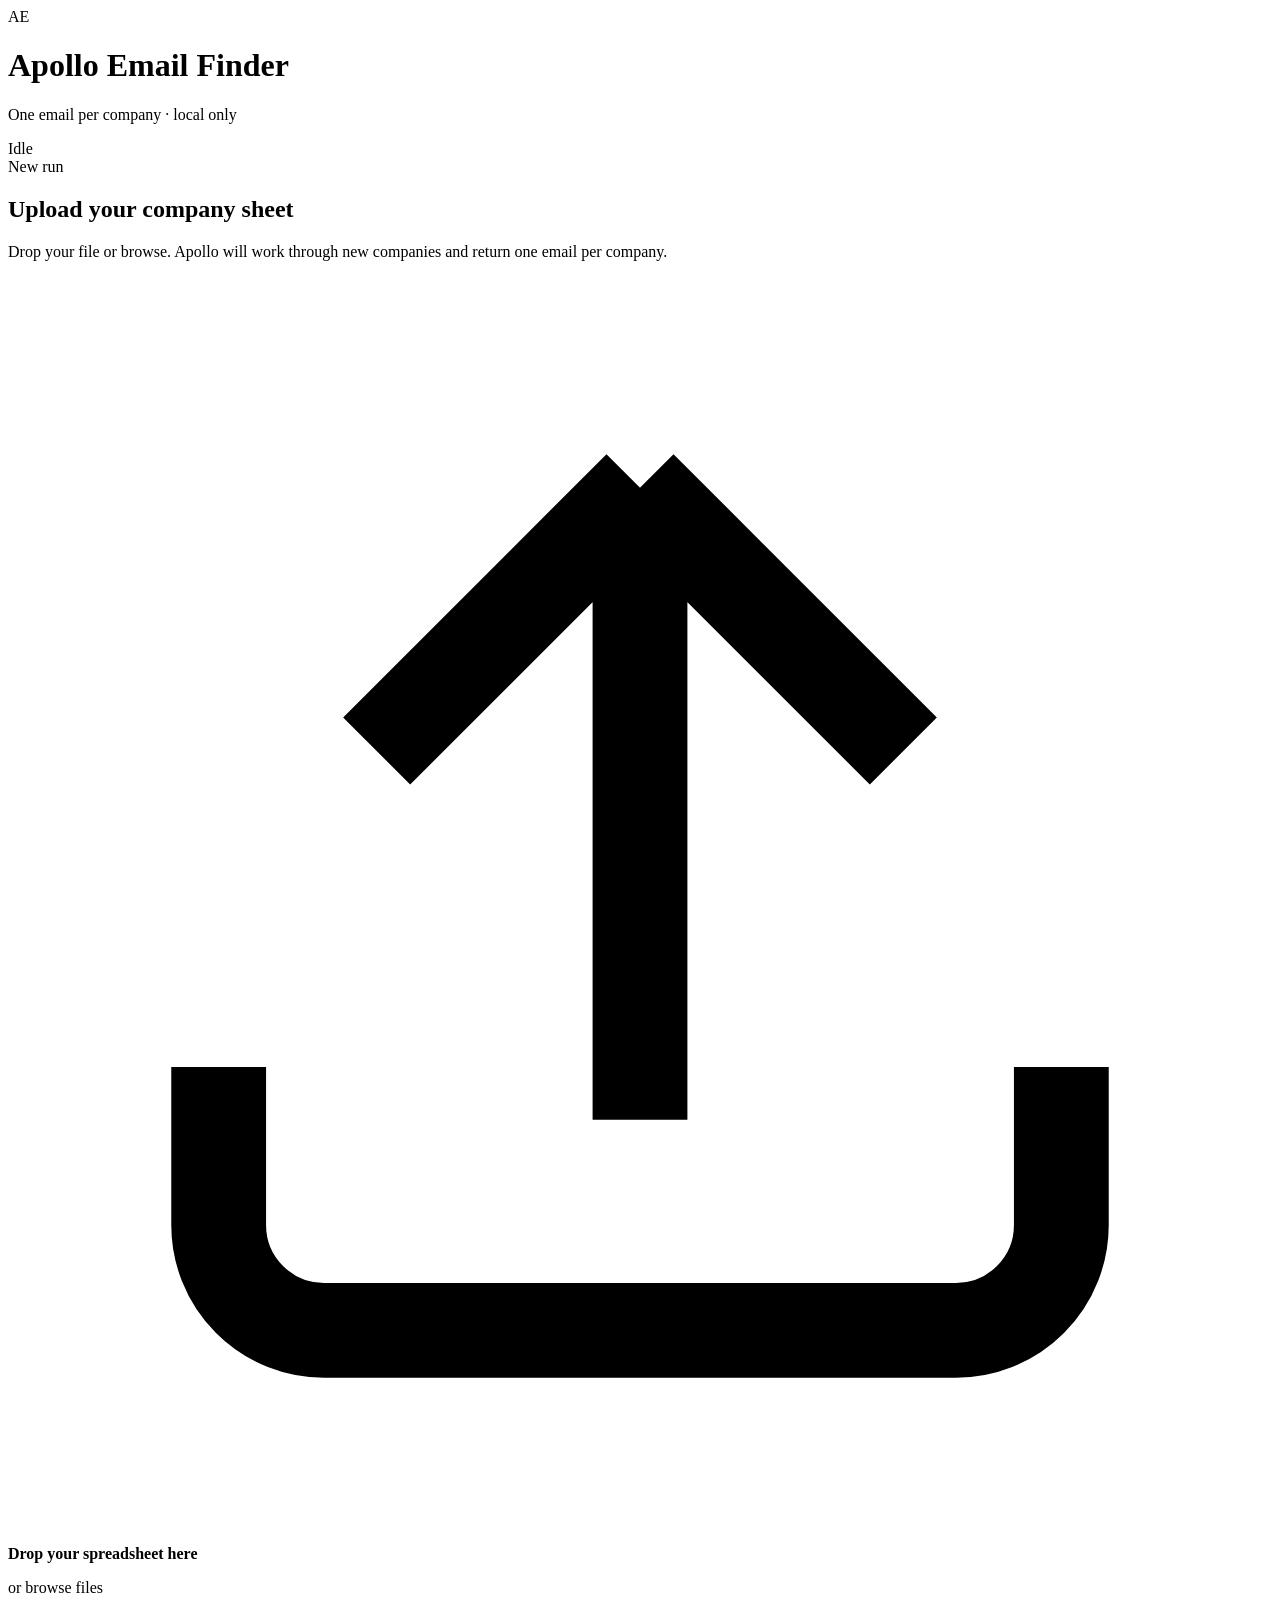
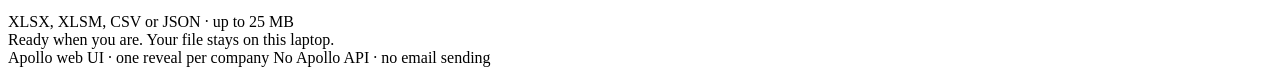
==== Apollo/apollo_tool/templates/desktop.html @ 3d52d6fe "Initial commit: Apollo Email Finder + Wellfound Startup Discovery Agent - Apollo: Telegram-controlle" ====
<!doctype html>
<html lang="en">
<head>
  <meta charset="utf-8">
  <meta name="viewport" content="width=device-width, initial-scale=1">
  <title>Apollo Email Finder</title>
  <link rel="icon" href="data:image/svg+xml,%3Csvg xmlns='http://www.w3.org/2000/svg' viewBox='0 0 64 64'%3E%3Crect width='64' height='64' rx='16' fill='%232457d6'/%3E%3Ctext x='32' y='42' text-anchor='middle' font-family='Segoe UI, sans-serif' font-weight='800' font-size='25' fill='white'%3EAE%3C/text%3E%3C/svg%3E">
  <link rel="stylesheet" href="/static/style.css">
  <link rel="stylesheet" href="/static/desktop.css">
</head>
<body class="desktop-body">
  <main class="desktop-app">
    <header class="desktop-header">
      <div class="desktop-brand">
        <div class="logo">AE</div>
        <div>
          <h1>Apollo Email Finder</h1>
          <p>One email per company · local only</p>
        </div>
      </div>
      <div id="statusPill" class="pill idle"><span class="dot"></span><span id="statusPillText">Idle</span></div>
    </header>

    <section id="uploadView" class="desktop-card">
      <div class="desktop-hero">
        <span class="eyebrow">New run</span>
        <h2>Upload your company sheet</h2>
        <p>Drop your file or browse. Apollo will work through new companies and return one email per company.</p>
      </div>

      <div id="dropzone" class="dropzone desktop-dropzone" tabindex="0" role="button" aria-label="Choose or drop a spreadsheet">
        <input id="fileInput" type="file" accept=".xlsx,.xlsm,.csv,.json" hidden>
        <div class="drop-orb">
          <svg viewBox="0 0 24 24" fill="none" stroke="currentColor" stroke-width="1.8" aria-hidden="true"><path d="M12 16V4m0 0L7 9m5-5 5 5"/><path d="M4 15v3a2 2 0 0 0 2 2h12a2 2 0 0 0 2-2v-3"/></svg>
        </div>
        <div class="drop-copy">
          <strong>Drop your spreadsheet here</strong>
          <p>or <span class="browse-link">browse files</span></p>
          <span class="drop-hint">XLSX, XLSM, CSV or JSON · up to 25 MB</span>
        </div>
      </div>

      <div id="fileCard" class="upload-card desktop-file-card" hidden>
        <div class="desktop-file-top">
          <div id="fileIcon" class="file-icon">XLS</div>
          <div class="desktop-file-side">
            <span id="fileBadge" class="soft-badge" aria-live="polite">Uploading</span>
            <button id="removeFileBtn" class="icon-btn small desktop-remove" type="button" aria-label="Remove file" title="Remove file">
              <svg viewBox="0 0 24 24" fill="none" stroke="currentColor" stroke-width="2" aria-hidden="true"><path d="M18 6 6 18M6 6l12 12"/></svg>
            </button>
          </div>
        </div>
        <div class="desktop-file-copy">
          <strong id="fileName">—</strong>
          <span id="fileMeta">—</span>
        </div>
        <div id="uploadProgressWrap" class="upload-progress">
          <div class="slim-track"><div id="uploadBar" class="slim-bar"></div></div>
          <div class="upload-meta">
            <span id="uploadStatusText" aria-live="polite">Uploading spreadsheet…</span>
            <span id="uploadPct">0%</span>
          </div>
        </div>
      </div>

      <div id="uploadError" class="inline-alert" role="alert" hidden>
        <div class="alert-copy">
          <svg viewBox="0 0 24 24" fill="none" stroke="currentColor" stroke-width="2" aria-hidden="true"><circle cx="12" cy="12" r="9"/><path d="M12 8v4M12 16h.01"/></svg>
          <div>
            <strong>Could not read this file</strong>
            <p id="uploadErrorText"></p>
          </div>
        </div>
        <button id="retryUploadBtn" class="btn ghost small" type="button">Try again</button>
      </div>

      <div id="fileDetails" class="desktop-details" hidden>
        <div class="desktop-details-head">
          <div>
            <span class="eyebrow">Ready to enrich</span>
            <h3>Choose a credit limit</h3>
          </div>
          <button id="replaceFileBtn" class="link-btn" type="button">Replace file</button>
        </div>

        <div class="summary-chips">
          <span class="summary-chip"><strong id="summaryRows">0</strong> rows</span>
          <span class="summary-chip"><strong id="summaryDomains">0</strong> companies</span>
          <span class="summary-chip"><strong id="summaryColumns">0</strong> columns</span>
        </div>

        <div id="limitPicker" class="desktop-limits" role="group" aria-label="Credit limit">
          <button class="limit-pill" type="button" data-limit="1">1</button>
          <button class="limit-pill" type="button" data-limit="5">5</button>
          <button class="limit-pill" type="button" data-limit="10">10</button>
          <button class="limit-pill" type="button" data-limit="25">25</button>
        </div>
        <p id="creditHint" class="desktop-hint">Choose a credit limit before starting.</p>

        <button id="startBtn" class="btn primary desktop-start" type="button">
          <svg viewBox="0 0 24 24" fill="none" stroke="currentColor" stroke-width="2" aria-hidden="true"><path d="m8 5 11 7-11 7V5Z"/></svg>
          <span id="startBtnText">Start run</span>
        </button>
        <p class="desktop-foot-note">One reveal per company. Processed companies are skipped automatically.</p>
      </div>

      <div id="idleHint" class="desktop-idle-hint">
        <span class="local-dot"></span>
        Ready when you are. Your file stays on this laptop.
      </div>
    </section>

    <section id="runView" class="desktop-card run-desktop-card" hidden>
      <div class="desktop-run-head">
        <div>
          <span class="eyebrow">Live run</span>
          <h2 id="runTitle">Processing companies</h2>
          <p id="currentCompany">Preparing…</p>
        </div>
        <div id="phaseChip" class="phase-chip">Running</div>
      </div>

      <div class="desktop-progress-track"><div id="progressBar" class="progress-bar"></div></div>
      <div class="desktop-progress-caption">
        <span id="progressCount">0 / 0 companies</span>
        <span id="runElapsed">0:00</span>
      </div>

      <div class="desktop-stats">
        <div class="desktop-stat"><span>Handled</span><strong id="statHandled">0</strong></div>
        <div class="desktop-stat accent-blue"><span>Credits</span><strong id="statCredits">0</strong></div>
        <div class="desktop-stat accent-green"><span>Verified</span><strong id="statVerified">0</strong></div>
        <div class="desktop-stat accent-amber"><span>Guessed</span><strong id="statGuessed">0</strong></div>
      </div>

      <div id="activityLine" class="desktop-activity">Waiting for the first update…</div>

      <div id="challengeBox" class="inline-alert desktop-challenge" hidden>
        <div class="alert-copy">
          <svg viewBox="0 0 24 24" fill="none" stroke="currentColor" stroke-width="2" aria-hidden="true"><circle cx="12" cy="12" r="9"/><path d="M12 8v4M12 16h.01"/></svg>
          <div>
            <strong id="challengeTitle">Apollo challenge</strong>
            <p id="challengeText"></p>
          </div>
        </div>
      </div>

      <div class="desktop-run-actions">
        <button id="stopBtn" class="btn danger-ghost" type="button" hidden>Stop run</button>
        <button id="showBrowserBtn" class="btn ghost" type="button" hidden>Show Apollo browser</button>
        <button id="newRunBtn" class="btn primary" type="button" hidden>New run</button>
      </div>

      <div id="outputCard" class="desktop-output" hidden>
        <div>
          <span class="eyebrow">Finished</span>
          <h3 id="outputName">—</h3>
          <p>Workbook is saved locally and will also arrive on Telegram.</p>
        </div>
        <div class="desktop-output-actions">
          <button id="openFolderBtn" class="btn ghost small" type="button">Open folder</button>
        </div>
      </div>
    </section>

    <footer class="desktop-footer">
      <span>Apollo web UI · one reveal per company</span>
      <span>No Apollo API · no email sending</span>
    </footer>
  </main>

  <div id="toast" class="toast" role="status" aria-live="polite" hidden></div>
  <script src="/static/desktop.js"></script>
</body>
</html>
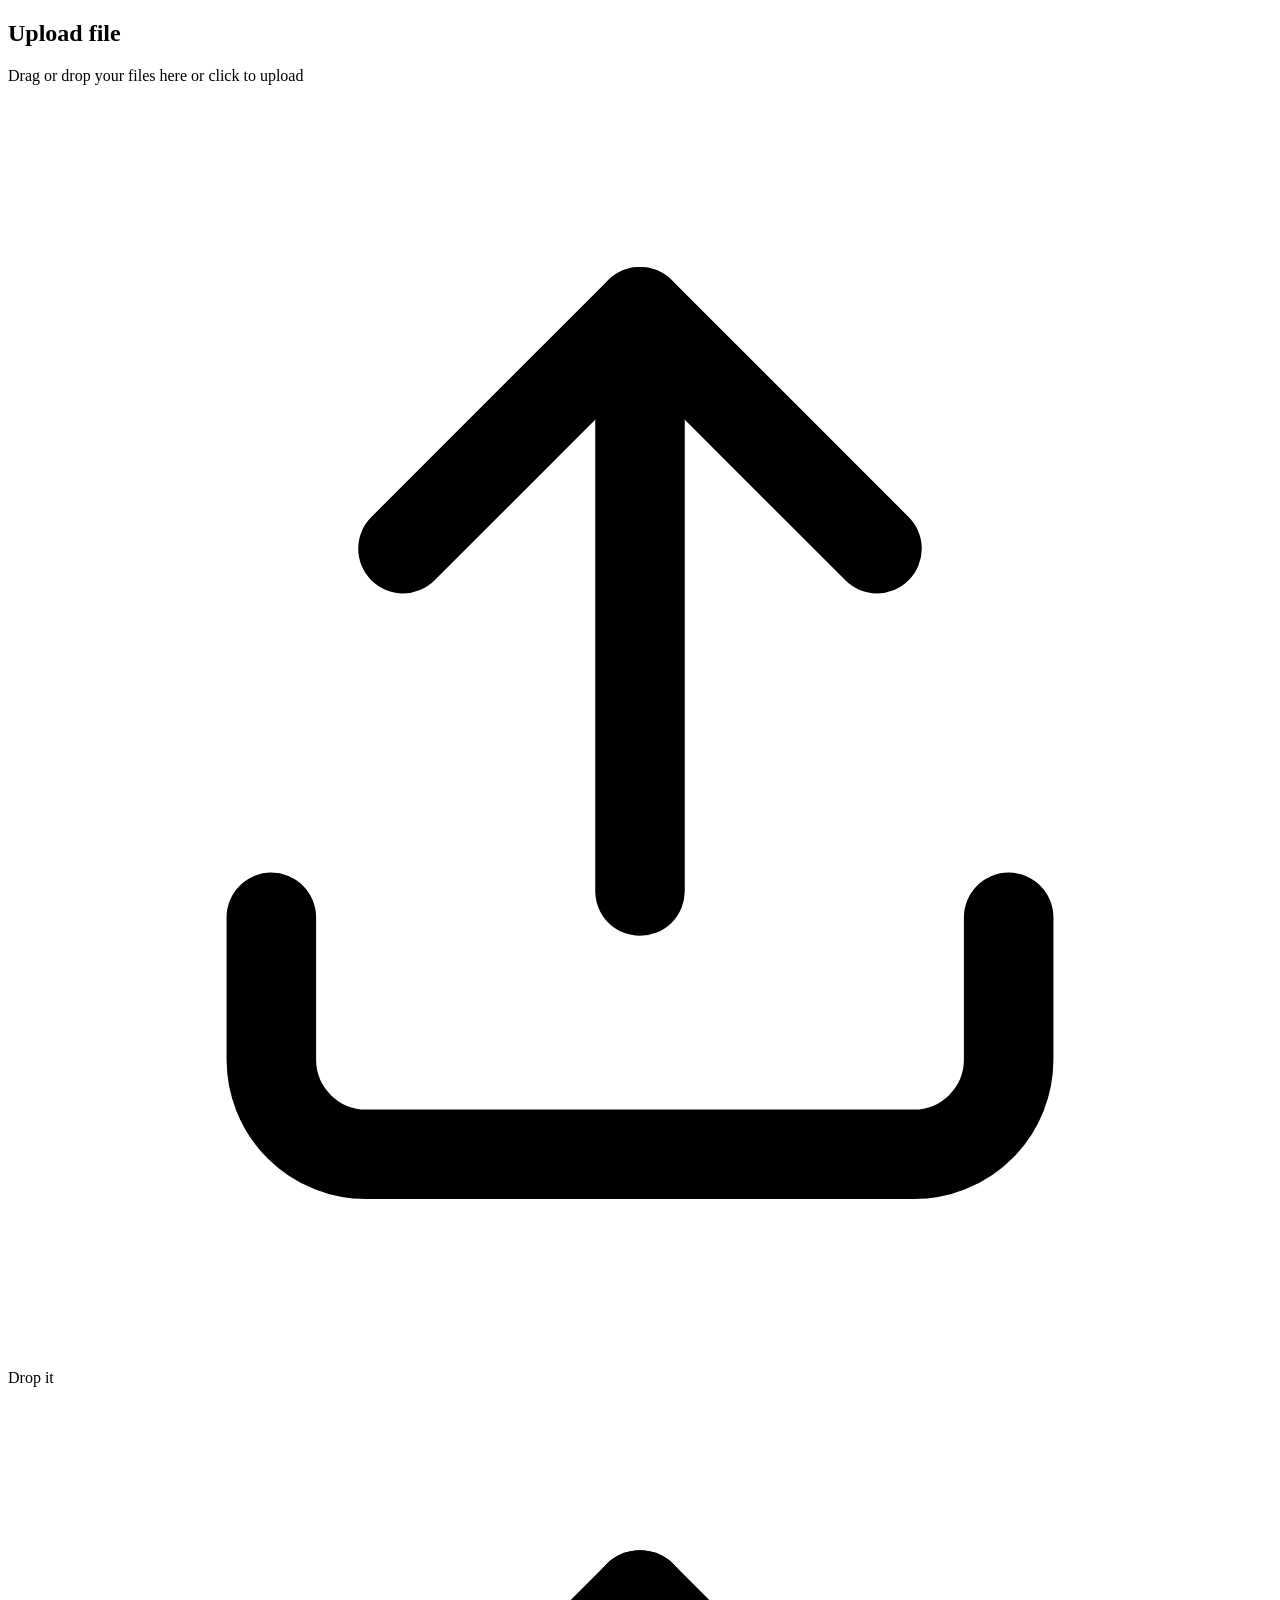
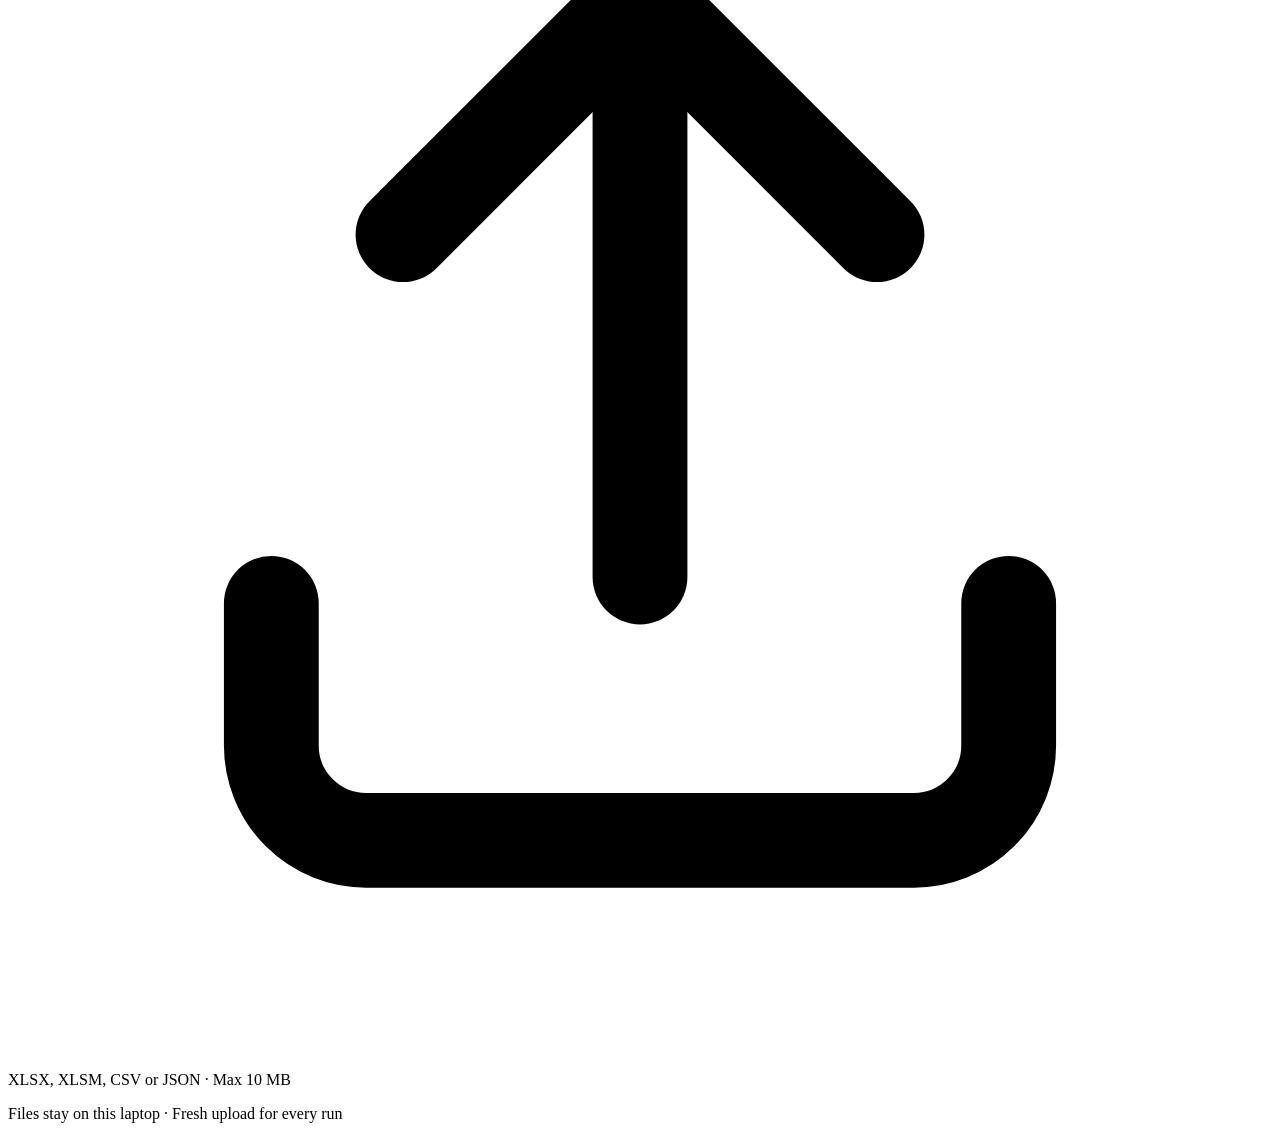
==== commit e0647c64: "Update all three README files with real code details" ====
--- a/Apollo/apollo_tool/templates/desktop.html
+++ b/Apollo/apollo_tool/templates/desktop.html
@@ -3,170 +3,147 @@
 <head>
   <meta charset="utf-8">
   <meta name="viewport" content="width=device-width, initial-scale=1">
+  <meta name="color-scheme" content="light dark">
   <title>Apollo Email Finder</title>
-  <link rel="icon" href="data:image/svg+xml,%3Csvg xmlns='http://www.w3.org/2000/svg' viewBox='0 0 64 64'%3E%3Crect width='64' height='64' rx='16' fill='%232457d6'/%3E%3Ctext x='32' y='42' text-anchor='middle' font-family='Segoe UI, sans-serif' font-weight='800' font-size='25' fill='white'%3EAE%3C/text%3E%3C/svg%3E">
-  <link rel="stylesheet" href="/static/style.css">
+  <link rel="icon" href="data:image/svg+xml,%3Csvg xmlns='http://www.w3.org/2000/svg' viewBox='0 0 64 64'%3E%3Crect width='64' height='64' rx='16' fill='%23111111'/%3E%3Ctext x='32' y='42' text-anchor='middle' font-family='Segoe UI, sans-serif' font-weight='700' font-size='25' fill='white'%3EAE%3C/text%3E%3C/svg%3E">
   <link rel="stylesheet" href="/static/desktop.css">
 </head>
 <body class="desktop-body">
-  <main class="desktop-app">
-    <header class="desktop-header">
-      <div class="desktop-brand">
-        <div class="logo">AE</div>
-        <div>
-          <h1>Apollo Email Finder</h1>
-          <p>One email per company · local only</p>
+  <main class="desktop-shell">
+    <section id="uploadCard" class="upload-card" aria-labelledby="uploadTitle">
+      <div id="uploadState" class="upload-state">
+        <div class="upload-hero">
+          <h1 id="uploadTitle" class="upload-title">Upload file</h1>
+          <p class="upload-subtitle">Drag or drop your files here or click to upload</p>
         </div>
-      </div>
-      <div id="statusPill" class="pill idle"><span class="dot"></span><span id="statusPillText">Idle</span></div>
-    </header>
 
-    <section id="uploadView" class="desktop-card">
-      <div class="desktop-hero">
-        <span class="eyebrow">New run</span>
-        <h2>Upload your company sheet</h2>
-        <p>Drop your file or browse. Apollo will work through new companies and return one email per company.</p>
+        <div id="dropzone" class="dropzone" tabindex="0" role="button" aria-label="Drag and drop or click to choose files">
+          <input id="fileInput" type="file" accept=".xlsx,.xlsm,.csv,.json" hidden>
+          <div class="upload-grid" aria-hidden="true">
+            <div class="upload-grid-cell"></div><div class="upload-grid-cell"></div><div class="upload-grid-cell"></div><div class="upload-grid-cell"></div><div class="upload-grid-cell"></div><div class="upload-grid-cell"></div><div class="upload-grid-cell"></div><div class="upload-grid-cell"></div><div class="upload-grid-cell"></div><div class="upload-grid-cell"></div><div class="upload-grid-cell"></div><div class="upload-grid-cell"></div><div class="upload-grid-cell"></div><div class="upload-grid-cell"></div><div class="upload-grid-cell"></div><div class="upload-grid-cell"></div><div class="upload-grid-cell"></div><div class="upload-grid-cell"></div><div class="upload-grid-cell"></div><div class="upload-grid-cell"></div>
+          </div>
+          <div class="upload-tile-wrap" aria-hidden="true">
+            <span class="upload-tile">
+              <span class="tile-default">
+                <svg viewBox="0 0 24 24" fill="none" stroke="currentColor" stroke-width="1.7" stroke-linecap="round" stroke-linejoin="round">
+                  <path d="M12 15V4"/>
+                  <path d="m7.5 8.5 4.5-4.5 4.5 4.5"/>
+                  <path d="M5 15.5v2.7A1.8 1.8 0 0 0 6.8 20h10.4a1.8 1.8 0 0 0 1.8-1.8v-2.7"/>
+                </svg>
+              </span>
+              <span class="tile-drop">
+                Drop it
+                <svg viewBox="0 0 24 24" fill="none" stroke="currentColor" stroke-width="1.8" stroke-linecap="round" stroke-linejoin="round">
+                  <path d="M12 15V4"/>
+                  <path d="m7.5 8.5 4.5-4.5 4.5 4.5"/>
+                  <path d="M5 15.5v2.7A1.8 1.8 0 0 0 6.8 20h10.4a1.8 1.8 0 0 0 1.8-1.8v-2.7"/>
+                </svg>
+              </span>
+            </span>
+            <span class="upload-tile-outline"></span>
+          </div>
+          <p class="upload-meta">XLSX, XLSM, CSV or JSON <span>·</span> Max 10 MB</p>
+        </div>
+
+        <div id="fileCard" class="file-card" hidden>
+          <div class="file-card-top">
+            <span class="file-status"><span class="status-dot"></span><span id="fileStatusText">Ready to run</span></span>
+            <div class="file-actions">
+              <button id="chooseAnotherBtn" class="round-btn" type="button" title="Choose another file" aria-label="Choose another file">
+                <svg viewBox="0 0 24 24" fill="none" stroke="currentColor" stroke-width="1.8" stroke-linecap="round" stroke-linejoin="round" aria-hidden="true">
+                  <path d="M4 7h11m0 0-3-3m3 3-3 3"/>
+                  <path d="M20 17H9m0 0 3-3m-3 3 3 3"/>
+                </svg>
+              </button>
+              <button id="removeFileBtn" class="round-btn" type="button" title="Remove file" aria-label="Remove file">
+                <svg viewBox="0 0 24 24" fill="none" stroke="currentColor" stroke-width="1.8" stroke-linecap="round" stroke-linejoin="round" aria-hidden="true">
+                  <path d="M4 7h16M9.5 7V5.6c0-.9.7-1.6 1.6-1.6h1.8c.9 0 1.6.7 1.6 1.6V7M7 7l.8 12.1c.1 1 .9 1.9 2 1.9h4.4c1.1 0 1.9-.9 2-1.9L17 7"/>
+                  <path d="M10 11v6M14 11v6"/>
+                </svg>
+              </button>
+            </div>
+          </div>
+          <div class="file-card-body">
+            <span class="file-icon" aria-hidden="true">
+              <svg viewBox="0 0 24 24" fill="none" stroke="currentColor" stroke-width="1.6" stroke-linecap="round" stroke-linejoin="round">
+                <path d="M14 3.5H7.2A2.2 2.2 0 0 0 5 5.7v12.6a2.2 2.2 0 0 0 2.2 2.2h9.6a2.2 2.2 0 0 0 2.2-2.2V8.5Z"/>
+                <path d="M14 3.5v5h5"/>
+                <path d="M8.5 13h7M8.5 16.5h5"/>
+              </svg>
+            </span>
+            <div class="file-copy">
+              <strong id="fileName">—</strong>
+              <span id="fileMeta">—</span>
+            </div>
+          </div>
+          <span class="file-progress" aria-hidden="true"><span id="uploadBar"></span></span>
+        </div>
+
+        <div id="uploadError" class="inline-error" role="alert" hidden>
+          <div>
+            <strong id="errorTitle">Could not read this file</strong>
+            <p id="uploadErrorText"></p>
+          </div>
+          <button id="retryUploadBtn" class="text-btn" type="button">Try again</button>
+        </div>
+
+        <section id="fileDetails" class="run-options" hidden>
+          <div class="limit-head">
+            <span>New companies</span>
+            <span id="creditHint">Select a limit</span>
+          </div>
+          <div id="limitPicker" class="limit-picker" role="group" aria-label="How many new companies to process">
+            <button class="limit-pill" type="button" data-limit="1">1</button>
+            <button class="limit-pill" type="button" data-limit="5">5</button>
+            <button class="limit-pill" type="button" data-limit="10">10</button>
+            <button class="limit-pill" type="button" data-limit="25">25</button>
+          </div>
+          <button id="startBtn" class="start-btn" type="button" disabled>
+            <span id="startBtnText">Choose a limit</span>
+            <svg viewBox="0 0 24 24" fill="none" stroke="currentColor" stroke-width="2" stroke-linecap="round" stroke-linejoin="round" aria-hidden="true">
+              <path d="M5 12h13m0 0-5-5m5 5-5 5"/>
+            </svg>
+          </button>
+        </section>
+
+        <button id="removeTaskBtn" class="remove-task" type="button" hidden>
+          <svg viewBox="0 0 24 24" fill="none" stroke="currentColor" stroke-width="1.8" stroke-linecap="round" stroke-linejoin="round" aria-hidden="true">
+            <path d="M4 7h16M9.5 7V5.6c0-.9.7-1.6 1.6-1.6h1.8c.9 0 1.6.7 1.6 1.6V7M7 7l.8 12.1c.1 1 .9 1.9 2 1.9h4.4c1.1 0 1.9-.9 2-1.9L17 7"/>
+            <path d="M10 11v6M14 11v6"/>
+          </svg>
+          <span>Remove file download from this task</span>
+        </button>
+
+        <p id="idleHint" class="idle-hint">Files stay on this laptop · Fresh upload for every run</p>
       </div>
 
-      <div id="dropzone" class="dropzone desktop-dropzone" tabindex="0" role="button" aria-label="Choose or drop a spreadsheet">
-        <input id="fileInput" type="file" accept=".xlsx,.xlsm,.csv,.json" hidden>
-        <div class="drop-orb">
-          <svg viewBox="0 0 24 24" fill="none" stroke="currentColor" stroke-width="1.8" aria-hidden="true"><path d="M12 16V4m0 0L7 9m5-5 5 5"/><path d="M4 15v3a2 2 0 0 0 2 2h12a2 2 0 0 0 2-2v-3"/></svg>
+      <div id="runState" class="run-state" hidden>
+        <div class="run-top">
+          <span class="run-eyebrow">Live run</span>
+          <span id="runPct" class="run-pct">0%</span>
         </div>
-        <div class="drop-copy">
-          <strong>Drop your spreadsheet here</strong>
-          <p>or <span class="browse-link">browse files</span></p>
-          <span class="drop-hint">XLSX, XLSM, CSV or JSON · up to 25 MB</span>
+        <h2 id="runTitle">Apollo is working</h2>
+        <p id="currentCompany" class="run-company">Preparing Chrome…</p>
+        <div class="run-track" aria-hidden="true"><span id="runBar"></span></div>
+        <div class="run-stats">
+          <span>Handled <strong id="statHandled">0</strong></span>
+          <span>Verified <strong id="statVerified">0</strong></span>
+          <span>Guessed <strong id="statGuessed">0</strong></span>
+          <span>Credits <strong id="statCredits">0</strong></span>
         </div>
+        <p class="run-note">Progress also arrives in Telegram. This window can be closed safely.</p>
       </div>
 
-      <div id="fileCard" class="upload-card desktop-file-card" hidden>
-        <div class="desktop-file-top">
-          <div id="fileIcon" class="file-icon">XLS</div>
-          <div class="desktop-file-side">
-            <span id="fileBadge" class="soft-badge" aria-live="polite">Uploading</span>
-            <button id="removeFileBtn" class="icon-btn small desktop-remove" type="button" aria-label="Remove file" title="Remove file">
-              <svg viewBox="0 0 24 24" fill="none" stroke="currentColor" stroke-width="2" aria-hidden="true"><path d="M18 6 6 18M6 6l12 12"/></svg>
-            </button>
-          </div>
-        </div>
-        <div class="desktop-file-copy">
-          <strong id="fileName">—</strong>
-          <span id="fileMeta">—</span>
-        </div>
-        <div id="uploadProgressWrap" class="upload-progress">
-          <div class="slim-track"><div id="uploadBar" class="slim-bar"></div></div>
-          <div class="upload-meta">
-            <span id="uploadStatusText" aria-live="polite">Uploading spreadsheet…</span>
-            <span id="uploadPct">0%</span>
-          </div>
-        </div>
-      </div>
-
-      <div id="uploadError" class="inline-alert" role="alert" hidden>
-        <div class="alert-copy">
-          <svg viewBox="0 0 24 24" fill="none" stroke="currentColor" stroke-width="2" aria-hidden="true"><circle cx="12" cy="12" r="9"/><path d="M12 8v4M12 16h.01"/></svg>
-          <div>
-            <strong>Could not read this file</strong>
-            <p id="uploadErrorText"></p>
-          </div>
-        </div>
-        <button id="retryUploadBtn" class="btn ghost small" type="button">Try again</button>
-      </div>
-
-      <div id="fileDetails" class="desktop-details" hidden>
-        <div class="desktop-details-head">
-          <div>
-            <span class="eyebrow">Ready to enrich</span>
-            <h3>Choose a credit limit</h3>
-          </div>
-          <button id="replaceFileBtn" class="link-btn" type="button">Replace file</button>
-        </div>
-
-        <div class="summary-chips">
-          <span class="summary-chip"><strong id="summaryRows">0</strong> rows</span>
-          <span class="summary-chip"><strong id="summaryDomains">0</strong> companies</span>
-          <span class="summary-chip"><strong id="summaryColumns">0</strong> columns</span>
-        </div>
-
-        <div id="limitPicker" class="desktop-limits" role="group" aria-label="Credit limit">
-          <button class="limit-pill" type="button" data-limit="1">1</button>
-          <button class="limit-pill" type="button" data-limit="5">5</button>
-          <button class="limit-pill" type="button" data-limit="10">10</button>
-          <button class="limit-pill" type="button" data-limit="25">25</button>
-        </div>
-        <p id="creditHint" class="desktop-hint">Choose a credit limit before starting.</p>
-
-        <button id="startBtn" class="btn primary desktop-start" type="button">
-          <svg viewBox="0 0 24 24" fill="none" stroke="currentColor" stroke-width="2" aria-hidden="true"><path d="m8 5 11 7-11 7V5Z"/></svg>
-          <span id="startBtnText">Start run</span>
-        </button>
-        <p class="desktop-foot-note">One reveal per company. Processed companies are skipped automatically.</p>
-      </div>
-
-      <div id="idleHint" class="desktop-idle-hint">
-        <span class="local-dot"></span>
-        Ready when you are. Your file stays on this laptop.
+      <div id="startOverlay" class="start-overlay" hidden aria-live="polite">
+        <span class="check-ring" aria-hidden="true">
+          <svg viewBox="0 0 24 24" fill="none" stroke="currentColor" stroke-width="2.2" stroke-linecap="round" stroke-linejoin="round">
+            <path class="check-path" d="m6.5 12.4 3.7 3.7 7.5-8"/>
+          </svg>
+        </span>
+        <strong>Run started</strong>
+        <span>Apollo is opening Chrome…</span>
       </div>
     </section>
-
-    <section id="runView" class="desktop-card run-desktop-card" hidden>
-      <div class="desktop-run-head">
-        <div>
-          <span class="eyebrow">Live run</span>
-          <h2 id="runTitle">Processing companies</h2>
-          <p id="currentCompany">Preparing…</p>
-        </div>
-        <div id="phaseChip" class="phase-chip">Running</div>
-      </div>
-
-      <div class="desktop-progress-track"><div id="progressBar" class="progress-bar"></div></div>
-      <div class="desktop-progress-caption">
-        <span id="progressCount">0 / 0 companies</span>
-        <span id="runElapsed">0:00</span>
-      </div>
-
-      <div class="desktop-stats">
-        <div class="desktop-stat"><span>Handled</span><strong id="statHandled">0</strong></div>
-        <div class="desktop-stat accent-blue"><span>Credits</span><strong id="statCredits">0</strong></div>
-        <div class="desktop-stat accent-green"><span>Verified</span><strong id="statVerified">0</strong></div>
-        <div class="desktop-stat accent-amber"><span>Guessed</span><strong id="statGuessed">0</strong></div>
-      </div>
-
-      <div id="activityLine" class="desktop-activity">Waiting for the first update…</div>
-
-      <div id="challengeBox" class="inline-alert desktop-challenge" hidden>
-        <div class="alert-copy">
-          <svg viewBox="0 0 24 24" fill="none" stroke="currentColor" stroke-width="2" aria-hidden="true"><circle cx="12" cy="12" r="9"/><path d="M12 8v4M12 16h.01"/></svg>
-          <div>
-            <strong id="challengeTitle">Apollo challenge</strong>
-            <p id="challengeText"></p>
-          </div>
-        </div>
-      </div>
-
-      <div class="desktop-run-actions">
-        <button id="stopBtn" class="btn danger-ghost" type="button" hidden>Stop run</button>
-        <button id="showBrowserBtn" class="btn ghost" type="button" hidden>Show Apollo browser</button>
-        <button id="newRunBtn" class="btn primary" type="button" hidden>New run</button>
-      </div>
-
-      <div id="outputCard" class="desktop-output" hidden>
-        <div>
-          <span class="eyebrow">Finished</span>
-          <h3 id="outputName">—</h3>
-          <p>Workbook is saved locally and will also arrive on Telegram.</p>
-        </div>
-        <div class="desktop-output-actions">
-          <button id="openFolderBtn" class="btn ghost small" type="button">Open folder</button>
-        </div>
-      </div>
-    </section>
-
-    <footer class="desktop-footer">
-      <span>Apollo web UI · one reveal per company</span>
-      <span>No Apollo API · no email sending</span>
-    </footer>
   </main>
 
   <div id="toast" class="toast" role="status" aria-live="polite" hidden></div>
